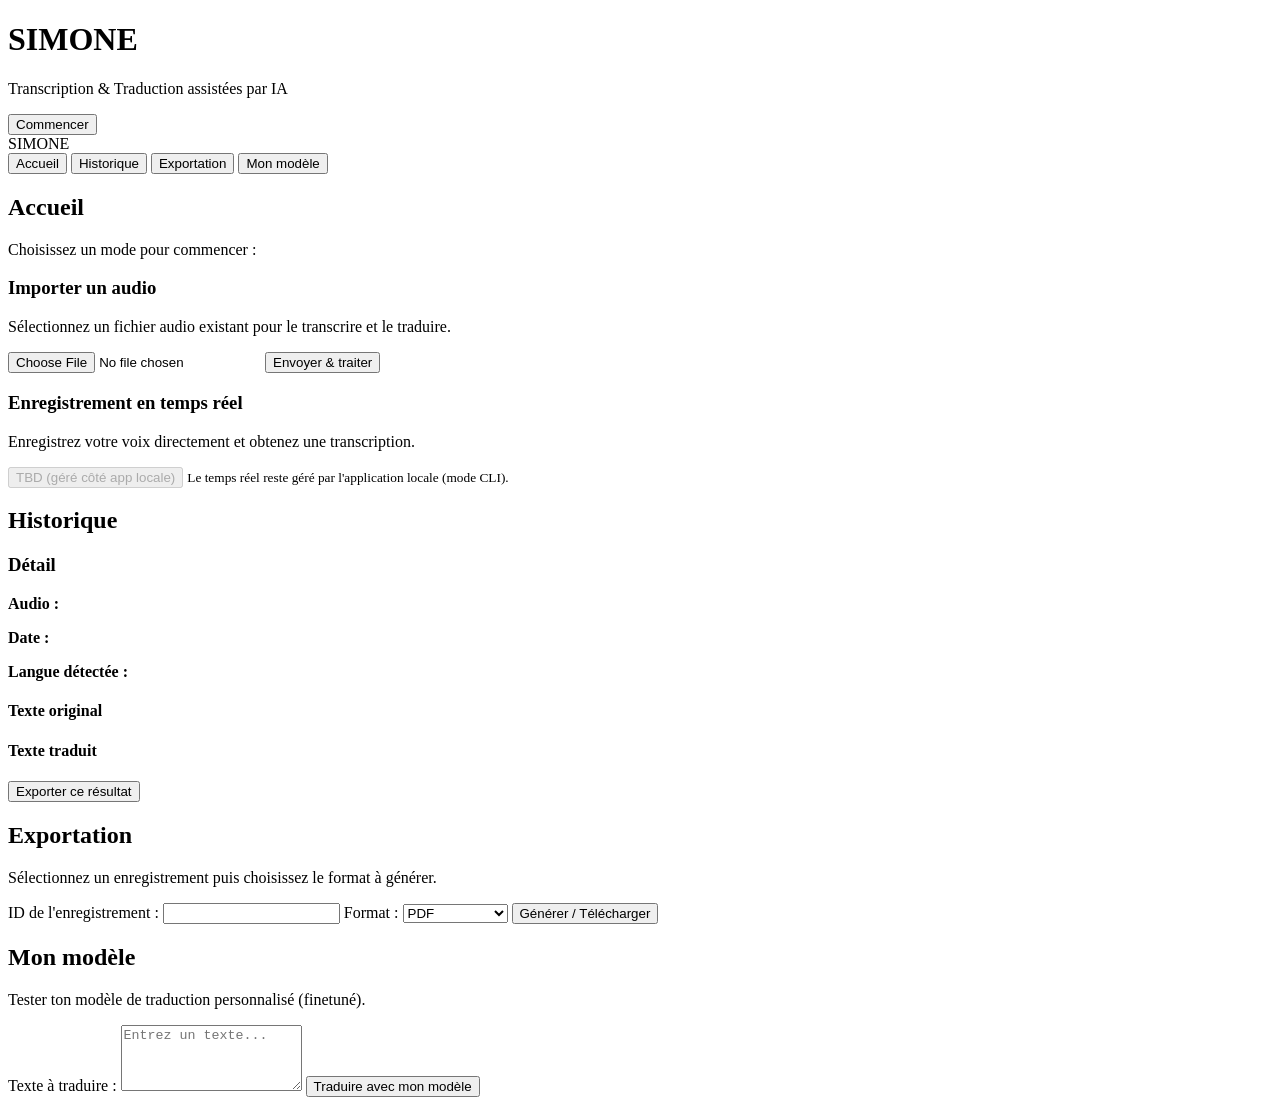
==== frontend/index.html @ 6d93ab22 "simon1" ====
<!DOCTYPE html>
<html lang="fr">
<head>
  <meta charset="UTF-8" />
  <title>SIMONE - Tableau de bord</title>
  <meta name="viewport" content="width=device-width, initial-scale=1.0" />
  <link rel="stylesheet" href="/static/styles.css" />
</head>
<body>
  <div id="app">
    <!-- Écran de bienvenue -->
    <div id="welcome-screen" class="screen active">
      <div class="welcome-card">
        <h1>SIMONE</h1>
        <p>Transcription & Traduction assistées par IA</p>
        <button id="btn-start" class="btn primary">Commencer</button>
      </div>
    </div>

    <!-- Tableau de bord principal -->
    <div id="dashboard" class="screen">
      <aside class="sidebar">
        <div class="logo">SIMONE</div>
        <nav class="nav">
          <button class="nav-item active" data-tab="home">Accueil</button>
          <button class="nav-item" data-tab="history">Historique</button>
          <button class="nav-item" data-tab="export">Exportation</button>
          <button class="nav-item" data-tab="custom">Mon modèle</button>
        </nav>
      </aside>

      <main class="content">
        <!-- Onglet Accueil -->
        <section id="tab-home" class="tab active">
          <h2>Accueil</h2>
          <p>Choisissez un mode pour commencer :</p>
          <div class="cards">
            <div class="card">
              <h3>Importer un audio</h3>
              <p>Sélectionnez un fichier audio existant pour le transcrire et le traduire.</p>
              <input type="file" id="file-input" accept="audio/*" />
              <button id="btn-upload" class="btn secondary">Envoyer &amp; traiter</button>
              <div id="upload-status" class="status"></div>
            </div>
            <div class="card">
              <h3>Enregistrement en temps réel</h3>
              <p>Enregistrez votre voix directement et obtenez une transcription.</p>
              <button id="btn-mic" class="btn secondary" disabled>TBD (géré côté app locale)</button>
              <small>Le temps réel reste géré par l'application locale (mode CLI).</small>
            </div>
          </div>
        </section>

        <!-- Onglet Historique -->
        <section id="tab-history" class="tab">
          <h2>Historique</h2>
          <div id="history-list" class="history-list"></div>
          <div id="history-detail" class="history-detail hidden">
            <h3>Détail</h3>
            <p><strong>Audio :</strong> <span id="detail-audio-path"></span></p>
            <p><strong>Date :</strong> <span id="detail-timestamp"></span></p>
            <p><strong>Langue détectée :</strong> <span id="detail-lang"></span></p>
            <h4>Texte original</h4>
            <pre id="detail-original"></pre>
            <h4>Texte traduit</h4>
            <pre id="detail-translated"></pre>
            <button id="btn-go-export" class="btn primary">Exporter ce résultat</button>
          </div>
        </section>

        <!-- Onglet Exportation -->
        <section id="tab-export" class="tab">
          <h2>Exportation</h2>
          <p>Sélectionnez un enregistrement puis choisissez le format à générer.</p>
          <div class="export-form">
            <label for="export-record-id">ID de l'enregistrement :</label>
            <input type="number" id="export-record-id" min="1" />

            <label for="export-format">Format :</label>
            <select id="export-format">
              <option value="pdf">PDF</option>
              <option value="docx">Word (DOCX)</option>
            </select>

            <button id="btn-export" class="btn primary">Générer / Télécharger</button>
          </div>
          <div id="export-status" class="status"></div>
        </section>

        <!-- Onglet Mon modèle -->
        <section id="tab-custom" class="tab">
          <h2>Mon modèle</h2>
          <p>Tester ton modèle de traduction personnalisé (finetuné).</p>
          <div class="custom-form">
            <label for="custom-text">Texte à traduire :</label>
            <textarea id="custom-text" rows="4" placeholder="Entrez un texte..."></textarea>
            <button id="btn-custom-translate" class="btn primary">Traduire avec mon modèle</button>
            <div id="custom-result" class="result"></div>
          </div>
        </section>
      </main>
    </div>
  </div>

  <script src="/static/app.js"></script>
</body>
</html>
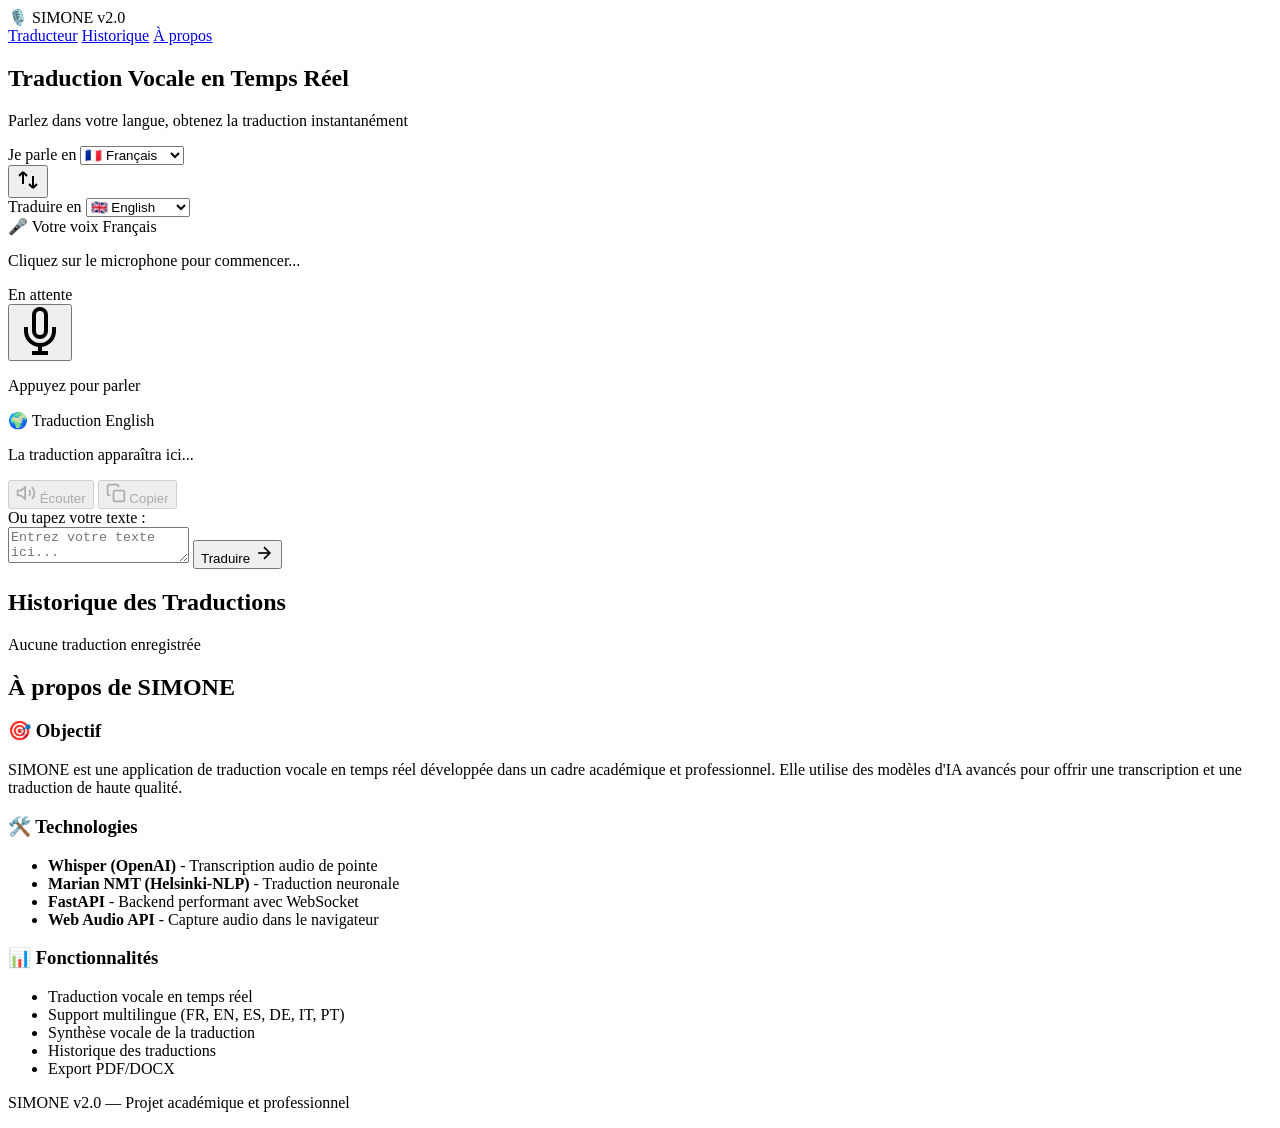
==== commit facce6db: "🚀 SIMONE v2.0 - Application de traduction vocale en temps réel ✨ Nouvelles fonctionnalités: - Interf" ====
--- a/frontend/index.html
+++ b/frontend/index.html
@@ -1,107 +1,218 @@
 <!DOCTYPE html>
 <html lang="fr">
 <head>
-  <meta charset="UTF-8" />
-  <title>SIMONE - Tableau de bord</title>
-  <meta name="viewport" content="width=device-width, initial-scale=1.0" />
-  <link rel="stylesheet" href="/static/styles.css" />
+    <meta charset="UTF-8">
+    <meta name="viewport" content="width=device-width, initial-scale=1.0">
+    <title>SIMONE - Traduction en Temps Réel</title>
+    <link rel="stylesheet" href="/static/styles.css">
+    <link rel="preconnect" href="https://fonts.googleapis.com">
+    <link rel="preconnect" href="https://fonts.gstatic.com" crossorigin>
+    <link href="https://fonts.googleapis.com/css2?family=Inter:wght@300;400;500;600;700&display=swap" rel="stylesheet">
 </head>
 <body>
-  <div id="app">
-    <!-- Écran de bienvenue -->
-    <div id="welcome-screen" class="screen active">
-      <div class="welcome-card">
-        <h1>SIMONE</h1>
-        <p>Transcription & Traduction assistées par IA</p>
-        <button id="btn-start" class="btn primary">Commencer</button>
-      </div>
+    <div id="app">
+        <!-- Header -->
+        <header class="header">
+            <div class="header-content">
+                <div class="logo">
+                    <span class="logo-icon">🎙️</span>
+                    <span class="logo-text">SIMONE</span>
+                    <span class="logo-version">v2.0</span>
+                </div>
+                <nav class="nav-links">
+                    <a href="#" class="nav-link active" data-section="translator">Traducteur</a>
+                    <a href="#" class="nav-link" data-section="history">Historique</a>
+                    <a href="#" class="nav-link" data-section="about">À propos</a>
+                </nav>
+            </div>
+        </header>
+
+        <!-- Main Content -->
+        <main class="main-content">
+            <!-- Section Traducteur -->
+            <section id="translator" class="section active">
+                <div class="translator-container">
+                    <h1 class="section-title">Traduction Vocale en Temps Réel</h1>
+                    <p class="section-subtitle">Parlez dans votre langue, obtenez la traduction instantanément</p>
+
+                    <!-- Sélecteurs de langues -->
+                    <div class="language-selectors">
+                        <div class="language-selector">
+                            <label for="source-lang">Je parle en</label>
+                            <select id="source-lang" class="lang-select">
+                                <option value="fr" selected>🇫🇷 Français</option>
+                                <option value="en">🇬🇧 English</option>
+                                <option value="es">🇪🇸 Español</option>
+                                <option value="de">🇩🇪 Deutsch</option>
+                                <option value="it">🇮🇹 Italiano</option>
+                                <option value="pt">🇵🇹 Português</option>
+                            </select>
+                        </div>
+
+                        <button id="swap-langs" class="swap-button" title="Inverser les langues">
+                            <svg width="24" height="24" viewBox="0 0 24 24" fill="none" stroke="currentColor" stroke-width="2">
+                                <path d="M7 16V4M7 4L3 8M7 4L11 8M17 8V20M17 20L21 16M17 20L13 16"/>
+                            </svg>
+                        </button>
+
+                        <div class="language-selector">
+                            <label for="target-lang">Traduire en</label>
+                            <select id="target-lang" class="lang-select">
+                                <option value="en" selected>🇬🇧 English</option>
+                                <option value="fr">🇫🇷 Français</option>
+                                <option value="es">🇪🇸 Español</option>
+                                <option value="de">🇩🇪 Deutsch</option>
+                                <option value="it">🇮🇹 Italiano</option>
+                                <option value="pt">🇵🇹 Português</option>
+                            </select>
+                        </div>
+                    </div>
+
+                    <!-- Zone principale de traduction -->
+                    <div class="translation-area">
+                        <!-- Panneau Source -->
+                        <div class="panel source-panel">
+                            <div class="panel-header">
+                                <span class="panel-title">🎤 Votre voix</span>
+                                <span id="source-lang-display" class="lang-badge">Français</span>
+                            </div>
+                            <div class="panel-content">
+                                <div id="transcription-output" class="text-output">
+                                    <p class="placeholder">Cliquez sur le microphone pour commencer...</p>
+                                </div>
+                            </div>
+                            <div class="panel-footer">
+                                <span id="audio-status" class="status-indicator">
+                                    <span class="status-dot"></span>
+                                    <span class="status-text">En attente</span>
+                                </span>
+                            </div>
+                        </div>
+
+                        <!-- Bouton Microphone Central -->
+                        <div class="mic-container">
+                            <button id="mic-button" class="mic-button" title="Cliquez pour parler">
+                                <div class="mic-icon">
+                                    <svg width="48" height="48" viewBox="0 0 24 24" fill="none" stroke="currentColor" stroke-width="2">
+                                        <path d="M12 1a3 3 0 0 0-3 3v8a3 3 0 0 0 6 0V4a3 3 0 0 0-3-3z"/>
+                                        <path d="M19 10v2a7 7 0 0 1-14 0v-2"/>
+                                        <line x1="12" y1="19" x2="12" y2="23"/>
+                                        <line x1="8" y1="23" x2="16" y2="23"/>
+                                    </svg>
+                                </div>
+                                <div class="mic-pulse"></div>
+                            </button>
+                            <p id="mic-instruction" class="mic-instruction">Appuyez pour parler</p>
+                            <div id="audio-visualizer" class="audio-visualizer">
+                                <div class="bar"></div>
+                                <div class="bar"></div>
+                                <div class="bar"></div>
+                                <div class="bar"></div>
+                                <div class="bar"></div>
+                            </div>
+                        </div>
+
+                        <!-- Panneau Traduction -->
+                        <div class="panel target-panel">
+                            <div class="panel-header">
+                                <span class="panel-title">🌍 Traduction</span>
+                                <span id="target-lang-display" class="lang-badge">English</span>
+                            </div>
+                            <div class="panel-content">
+                                <div id="translation-output" class="text-output">
+                                    <p class="placeholder">La traduction apparaîtra ici...</p>
+                                </div>
+                            </div>
+                            <div class="panel-footer">
+                                <button id="speak-translation" class="action-button" title="Écouter la traduction" disabled>
+                                    <svg width="20" height="20" viewBox="0 0 24 24" fill="none" stroke="currentColor" stroke-width="2">
+                                        <polygon points="11 5 6 9 2 9 2 15 6 15 11 19 11 5"/>
+                                        <path d="M19.07 4.93a10 10 0 0 1 0 14.14M15.54 8.46a5 5 0 0 1 0 7.07"/>
+                                    </svg>
+                                    Écouter
+                                </button>
+                                <button id="copy-translation" class="action-button" title="Copier la traduction" disabled>
+                                    <svg width="20" height="20" viewBox="0 0 24 24" fill="none" stroke="currentColor" stroke-width="2">
+                                        <rect x="9" y="9" width="13" height="13" rx="2" ry="2"/>
+                                        <path d="M5 15H4a2 2 0 0 1-2-2V4a2 2 0 0 1 2-2h9a2 2 0 0 1 2 2v1"/>
+                                    </svg>
+                                    Copier
+                                </button>
+                            </div>
+                        </div>
+                    </div>
+
+                    <!-- Zone de texte manuel -->
+                    <div class="manual-input-area">
+                        <div class="manual-input-header">
+                            <span>Ou tapez votre texte :</span>
+                        </div>
+                        <div class="manual-input-content">
+                            <textarea id="manual-text" class="manual-textarea" placeholder="Entrez votre texte ici..."></textarea>
+                            <button id="translate-text" class="translate-button">
+                                Traduire
+                                <svg width="20" height="20" viewBox="0 0 24 24" fill="none" stroke="currentColor" stroke-width="2">
+                                    <line x1="5" y1="12" x2="19" y2="12"/>
+                                    <polyline points="12 5 19 12 12 19"/>
+                                </svg>
+                            </button>
+                        </div>
+                    </div>
+                </div>
+            </section>
+
+            <!-- Section Historique -->
+            <section id="history" class="section">
+                <div class="history-container">
+                    <h1 class="section-title">Historique des Traductions</h1>
+                    <div id="history-list" class="history-list">
+                        <p class="placeholder">Aucune traduction enregistrée</p>
+                    </div>
+                </div>
+            </section>
+
+            <!-- Section À propos -->
+            <section id="about" class="section">
+                <div class="about-container">
+                    <h1 class="section-title">À propos de SIMONE</h1>
+                    <div class="about-content">
+                        <div class="about-card">
+                            <h3>🎯 Objectif</h3>
+                            <p>SIMONE est une application de traduction vocale en temps réel développée dans un cadre académique et professionnel. Elle utilise des modèles d'IA avancés pour offrir une transcription et une traduction de haute qualité.</p>
+                        </div>
+                        <div class="about-card">
+                            <h3>🛠️ Technologies</h3>
+                            <ul>
+                                <li><strong>Whisper (OpenAI)</strong> - Transcription audio de pointe</li>
+                                <li><strong>Marian NMT (Helsinki-NLP)</strong> - Traduction neuronale</li>
+                                <li><strong>FastAPI</strong> - Backend performant avec WebSocket</li>
+                                <li><strong>Web Audio API</strong> - Capture audio dans le navigateur</li>
+                            </ul>
+                        </div>
+                        <div class="about-card">
+                            <h3>📊 Fonctionnalités</h3>
+                            <ul>
+                                <li>Traduction vocale en temps réel</li>
+                                <li>Support multilingue (FR, EN, ES, DE, IT, PT)</li>
+                                <li>Synthèse vocale de la traduction</li>
+                                <li>Historique des traductions</li>
+                                <li>Export PDF/DOCX</li>
+                            </ul>
+                        </div>
+                    </div>
+                </div>
+            </section>
+        </main>
+
+        <!-- Footer -->
+        <footer class="footer">
+            <p>SIMONE v2.0 — Projet académique et professionnel</p>
+        </footer>
+
+        <!-- Toast Notifications -->
+        <div id="toast-container" class="toast-container"></div>
     </div>
 
-    <!-- Tableau de bord principal -->
-    <div id="dashboard" class="screen">
-      <aside class="sidebar">
-        <div class="logo">SIMONE</div>
-        <nav class="nav">
-          <button class="nav-item active" data-tab="home">Accueil</button>
-          <button class="nav-item" data-tab="history">Historique</button>
-          <button class="nav-item" data-tab="export">Exportation</button>
-          <button class="nav-item" data-tab="custom">Mon modèle</button>
-        </nav>
-      </aside>
-
-      <main class="content">
-        <!-- Onglet Accueil -->
-        <section id="tab-home" class="tab active">
-          <h2>Accueil</h2>
-          <p>Choisissez un mode pour commencer :</p>
-          <div class="cards">
-            <div class="card">
-              <h3>Importer un audio</h3>
-              <p>Sélectionnez un fichier audio existant pour le transcrire et le traduire.</p>
-              <input type="file" id="file-input" accept="audio/*" />
-              <button id="btn-upload" class="btn secondary">Envoyer &amp; traiter</button>
-              <div id="upload-status" class="status"></div>
-            </div>
-            <div class="card">
-              <h3>Enregistrement en temps réel</h3>
-              <p>Enregistrez votre voix directement et obtenez une transcription.</p>
-              <button id="btn-mic" class="btn secondary" disabled>TBD (géré côté app locale)</button>
-              <small>Le temps réel reste géré par l'application locale (mode CLI).</small>
-            </div>
-          </div>
-        </section>
-
-        <!-- Onglet Historique -->
-        <section id="tab-history" class="tab">
-          <h2>Historique</h2>
-          <div id="history-list" class="history-list"></div>
-          <div id="history-detail" class="history-detail hidden">
-            <h3>Détail</h3>
-            <p><strong>Audio :</strong> <span id="detail-audio-path"></span></p>
-            <p><strong>Date :</strong> <span id="detail-timestamp"></span></p>
-            <p><strong>Langue détectée :</strong> <span id="detail-lang"></span></p>
-            <h4>Texte original</h4>
-            <pre id="detail-original"></pre>
-            <h4>Texte traduit</h4>
-            <pre id="detail-translated"></pre>
-            <button id="btn-go-export" class="btn primary">Exporter ce résultat</button>
-          </div>
-        </section>
-
-        <!-- Onglet Exportation -->
-        <section id="tab-export" class="tab">
-          <h2>Exportation</h2>
-          <p>Sélectionnez un enregistrement puis choisissez le format à générer.</p>
-          <div class="export-form">
-            <label for="export-record-id">ID de l'enregistrement :</label>
-            <input type="number" id="export-record-id" min="1" />
-
-            <label for="export-format">Format :</label>
-            <select id="export-format">
-              <option value="pdf">PDF</option>
-              <option value="docx">Word (DOCX)</option>
-            </select>
-
-            <button id="btn-export" class="btn primary">Générer / Télécharger</button>
-          </div>
-          <div id="export-status" class="status"></div>
-        </section>
-
-        <!-- Onglet Mon modèle -->
-        <section id="tab-custom" class="tab">
-          <h2>Mon modèle</h2>
-          <p>Tester ton modèle de traduction personnalisé (finetuné).</p>
-          <div class="custom-form">
-            <label for="custom-text">Texte à traduire :</label>
-            <textarea id="custom-text" rows="4" placeholder="Entrez un texte..."></textarea>
-            <button id="btn-custom-translate" class="btn primary">Traduire avec mon modèle</button>
-            <div id="custom-result" class="result"></div>
-          </div>
-        </section>
-      </main>
-    </div>
-  </div>
-
-  <script src="/static/app.js"></script>
+    <script src="/static/app.js"></script>
 </body>
 </html>
